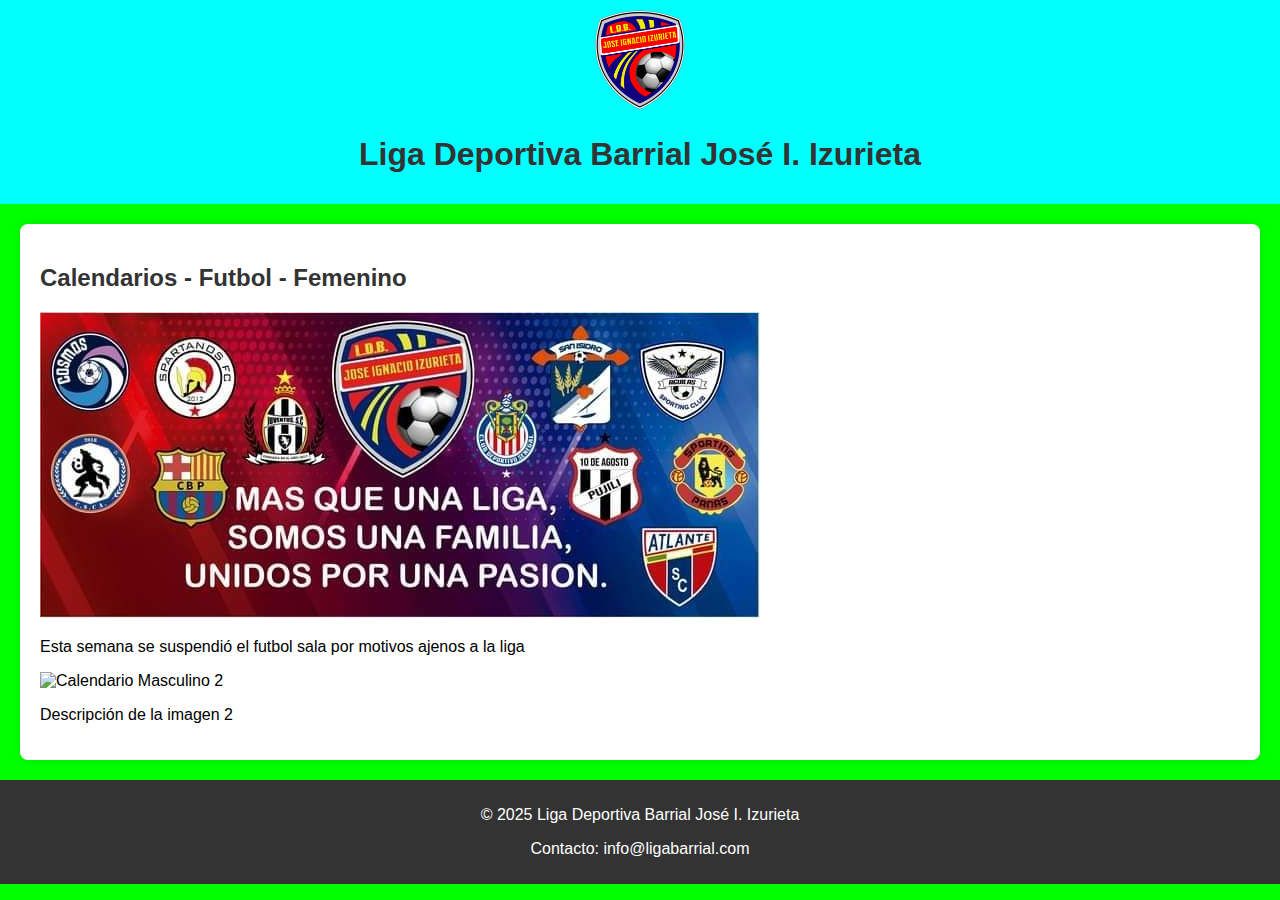
==== calendarios-futsala.html @ efafe52f "nuevos cambios en las secciones" ====
<!DOCTYPE html>
<html lang="es">
<head>
    <meta charset="UTF-8">
    <meta name="viewport" content="width=device-width, initial-scale=1.0">
    <title>Calendarios Masculino</title>
    <link rel="stylesheet" href="styles.css">
</head>
<body>
    <header>
        <img src="images/logo-liga.png" alt="Logo de la Liga" class="logo">
        <h1>Liga Deportiva Barrial José I. Izurieta</h1>
    </header>

    <section id="calendarios-futbol-femenino">
        <h2>Calendarios - Futbol - Femenino</h2>

        <!-- Ejemplo de cómo agregar una imagen -->
        <div class="imagen-calendario">
            <img src="images/calendario-femenino-1.jpg" alt="Calendario Femenino 1">
            <p>Esta semana se suspendió el futbol sala por motivos ajenos a la liga</p>
        </div>

        <!-- Otro ejemplo de imagen -->
        <div class="imagen-calendario">
            <img src="images/calendario-masculino-2.jpg" alt="Calendario Masculino 2">
            <p>Descripción de la imagen 2</p>
        </div>

        <!-- Puedes agregar más imágenes según sea necesario -->
    </section>

    <footer>
        <p>&copy; 2025 Liga Deportiva Barrial José I. Izurieta</p>
        <p>Contacto: info@ligabarrial.com</p>
    </footer>
</body>
</html>
---- styles.css ----
/* Estilos generales */
body {
    font-family: Arial, sans-serif;
    margin: 0;
    padding: 0;
    background-color: #00FF00;
}

header {
    background-color: #00FFFF;
    color: #333;
    padding: 10px 0;
    text-align: center;
}

header .logo {
    width: 100px;
    height: auto;
}

h1, h2 {
    color: #333;
}

section {
    padding: 20px;
    margin: 20px;
    background-color: #fff;
    border-radius: 8px;
    box-shadow: 0 0 10px rgba(0, 0, 0, 0.1);
}

a {
    color: #007BFF;
    text-decoration: none;
}

a:hover {
    text-decoration: underline;
}

table {
    width: 100%;
    border-collapse: collapse;
    margin-top: 20px;
}

table, th, td {
    border: 1px solid #ddd;
}

th, td {
    padding: 10px;
    text-align: center;
}

th {
    background-color: #f2f2f2;
}

form {
    display: flex;
    flex-direction: column;
}

form label {
    margin-bottom: 5px;
    font-weight: bold;
}

form input, form select, form button {
    margin-bottom: 10px;
    padding: 8px;
    border: 1px solid #ddd;
    border-radius: 4px;
}

form button {
    background-color: #007BFF;
    color: #fff;
    border: none;
    cursor: pointer;
}

form button:hover {
    background-color: #0056b3;
}

footer {
    background-color: #333;
    color: #fff;
    text-align: center;
    padding: 10px 0;
    margin-top: 20px;
}

/* Estilos para los enlaces rápidos en rectángulos */
.enlaces-container {
    display: flex;
    flex-wrap: wrap;
    justify-content: center;
    gap: 10px;
    padding: 20px;
}

.enlace-rectangulo {
    background-color: #007BFF;
    border-radius: 5px;
    text-align: center;
    width: 200px;
    padding: 15px;
    margin: 10px;
}

.enlace-rectangulo a {
    color: white;
    text-decoration: none;
    display: block;
}

.enlace-rectangulo:hover {
    background-color: #0056b3;
}
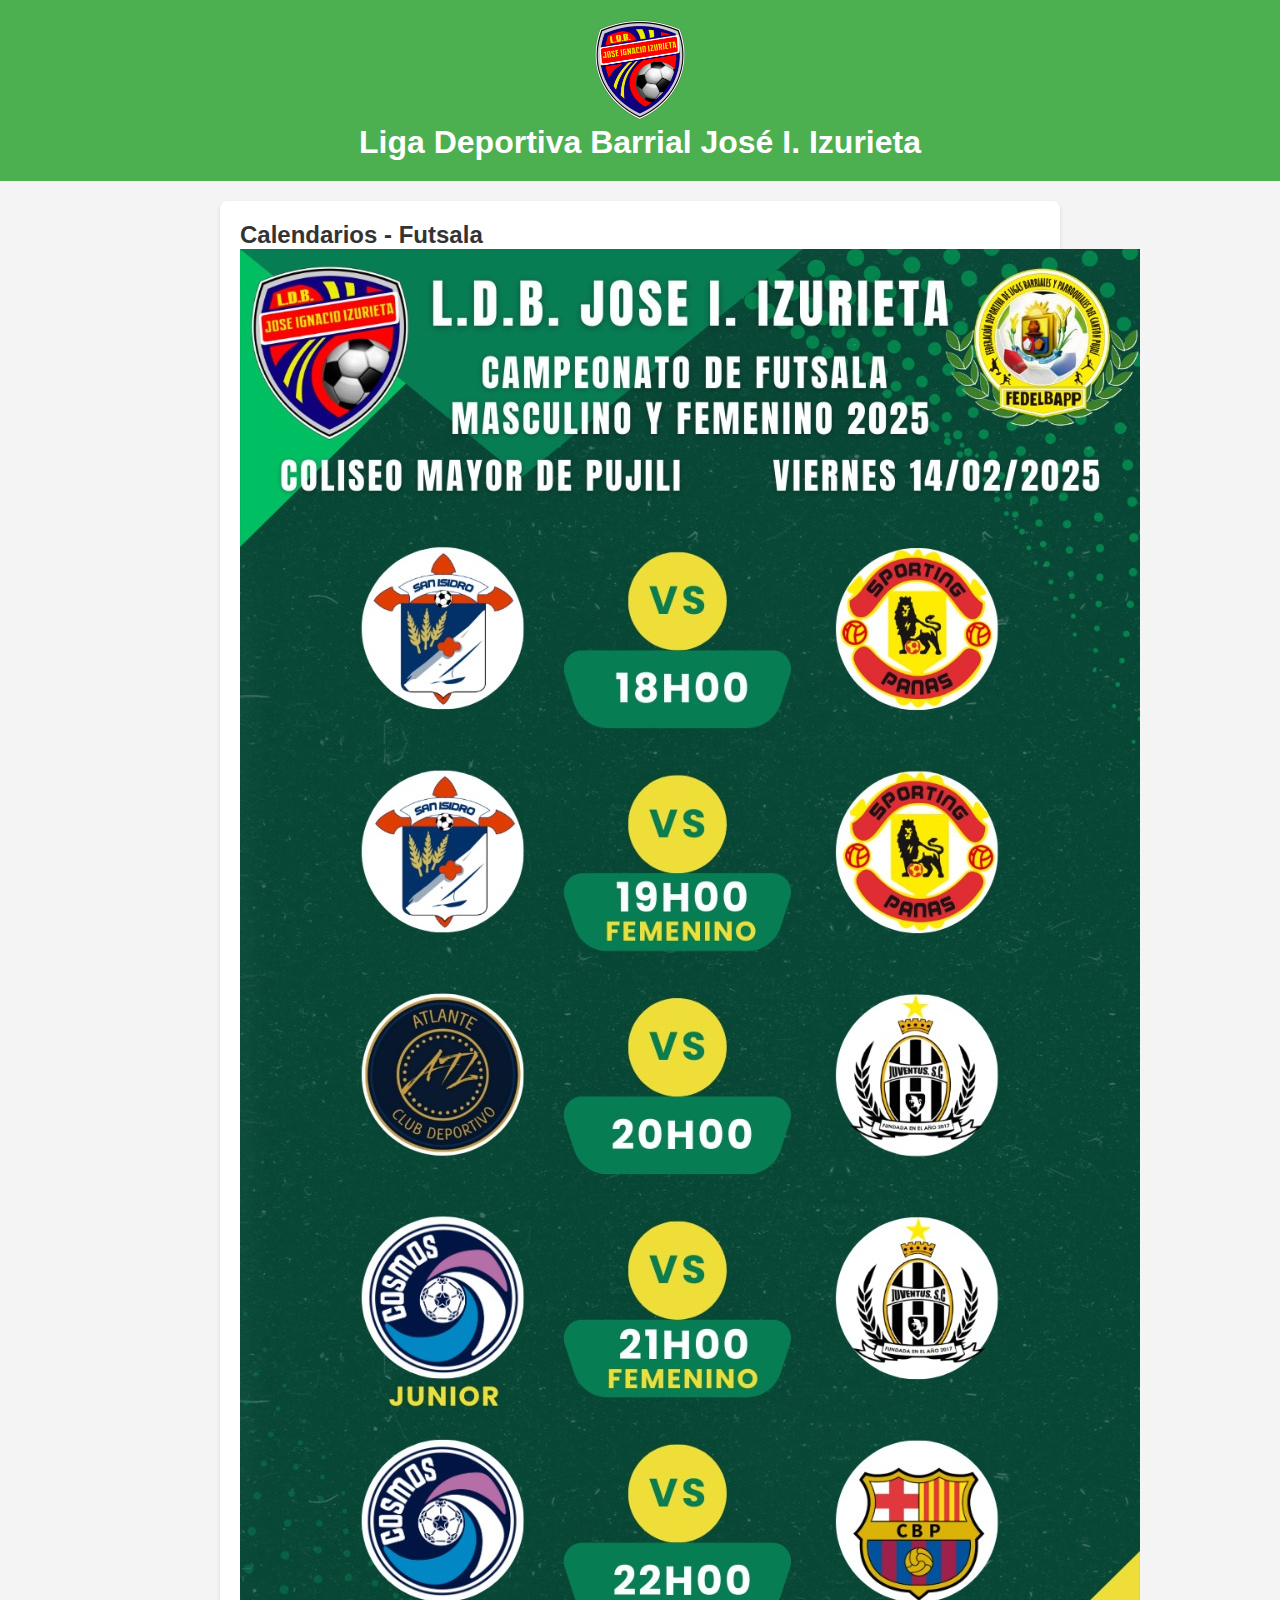
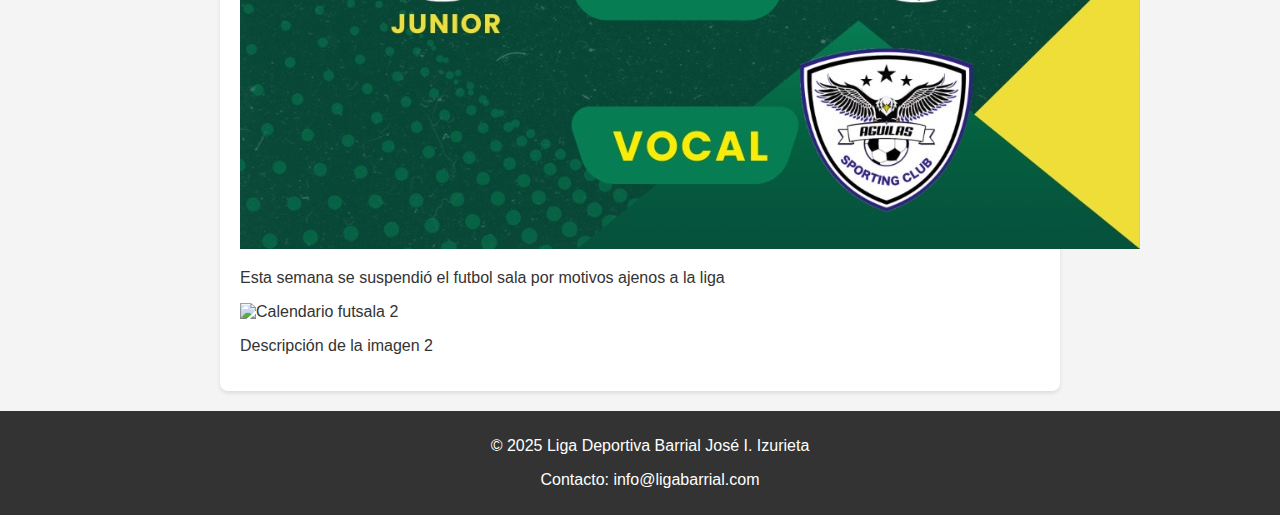
==== commit cff16cb5: "nuevos cambios en las secciones actulisaciones" ====
--- a/calendarios-futsala.html
+++ b/calendarios-futsala.html
@@ -12,18 +12,18 @@
         <h1>Liga Deportiva Barrial José I. Izurieta</h1>
     </header>
 
-    <section id="calendarios-futbol-femenino">
-        <h2>Calendarios - Futbol - Femenino</h2>
+    <section id="calendarios-futsala">
+        <h2>Calendarios - Futsala</h2>
 
         <!-- Ejemplo de cómo agregar una imagen -->
         <div class="imagen-calendario">
-            <img src="images/calendario-femenino-1.jpg" alt="Calendario Femenino 1">
+            <img src="images/calendario-futsala-1.jpg" alt="Calendario Futsala 1">
             <p>Esta semana se suspendió el futbol sala por motivos ajenos a la liga</p>
         </div>
 
         <!-- Otro ejemplo de imagen -->
         <div class="imagen-calendario">
-            <img src="images/calendario-masculino-2.jpg" alt="Calendario Masculino 2">
+            <img src="images/calendario-futsala-2.jpg" alt="Calendario futsala 2">
             <p>Descripción de la imagen 2</p>
         </div>
 
--- a/styles.css
+++ b/styles.css
@@ -3,121 +3,119 @@
     font-family: Arial, sans-serif;
     margin: 0;
     padding: 0;
-    background-color: #00FF00;
+    background-color: #f4f4f4;
+    color: #333;
 }
 
 header {
-    background-color: #00FFFF;
-    color: #333;
-    padding: 10px 0;
+    background-color: #4CAF50;
+    color: white;
+    padding: 20px;
     text-align: center;
 }
 
 header .logo {
-    width: 100px;
+    max-width: 100px;
     height: auto;
 }
 
 h1, h2 {
-    color: #333;
+    margin: 0;
 }
 
 section {
     padding: 20px;
-    margin: 20px;
-    background-color: #fff;
+    margin: 20px auto;
+    max-width: 800px;
+    background-color: white;
     border-radius: 8px;
-    box-shadow: 0 0 10px rgba(0, 0, 0, 0.1);
+    box-shadow: 0 2px 4px rgba(0, 0, 0, 0.1);
 }
 
-a {
-    color: #007BFF;
-    text-decoration: none;
-}
-
-a:hover {
-    text-decoration: underline;
-}
-
-table {
-    width: 100%;
-    border-collapse: collapse;
-    margin-top: 20px;
-}
-
-table, th, td {
-    border: 1px solid #ddd;
-}
-
-th, td {
-    padding: 10px;
-    text-align: center;
-}
-
-th {
-    background-color: #f2f2f2;
-}
-
-form {
-    display: flex;
-    flex-direction: column;
-}
-
-form label {
-    margin-bottom: 5px;
-    font-weight: bold;
-}
-
-form input, form select, form button {
-    margin-bottom: 10px;
-    padding: 8px;
-    border: 1px solid #ddd;
-    border-radius: 4px;
-}
-
-form button {
-    background-color: #007BFF;
-    color: #fff;
-    border: none;
-    cursor: pointer;
-}
-
-form button:hover {
-    background-color: #0056b3;
-}
-
-footer {
-    background-color: #333;
-    color: #fff;
-    text-align: center;
-    padding: 10px 0;
-    margin-top: 20px;
-}
-
-/* Estilos para los enlaces rápidos en rectángulos */
 .enlaces-container {
-    display: flex;
-    flex-wrap: wrap;
-    justify-content: center;
+    display: grid;
+    grid-template-columns: repeat(auto-fit, minmax(150px, 1fr));
     gap: 10px;
-    padding: 20px;
 }
 
 .enlace-rectangulo {
-    background-color: #007BFF;
-    border-radius: 5px;
+    background-color: #4CAF50;
+    padding: 15px;
     text-align: center;
-    width: 200px;
-    padding: 15px;
-    margin: 10px;
+    border-radius: 8px;
+    transition: background-color 0.3s ease;
 }
 
 .enlace-rectangulo a {
     color: white;
     text-decoration: none;
-    display: block;
+    font-weight: bold;
 }
 
 .enlace-rectangulo:hover {
-    background-color: #0056b3;
-}+    background-color: #45a049;
+}
+
+footer {
+    background-color: #333;
+    color: white;
+    text-align: center;
+    padding: 10px;
+    width: 100%;
+    position: relative; /* Cambiado de fixed a relative */
+    bottom: auto; /* Eliminado el bottom fijo */
+}
+
+/* Estilos para el formulario */
+#ingreso-datos {
+    display: none;
+    background-color: #f9f9f9;
+    padding: 20px;
+    border-radius: 8px;
+    box-shadow: 0 2px 4px rgba(0, 0, 0, 0.1);
+}
+
+#formulario-datos label {
+    display: block;
+    margin-bottom: 8px;
+    font-weight: bold;
+}
+
+#formulario-datos input,
+#formulario-datos select {
+    width: 100%;
+    padding: 10px;
+    margin-bottom: 15px;
+    border: 1px solid #ccc;
+    border-radius: 4px;
+}
+
+#formulario-datos button {
+    background-color: #4CAF50;
+    color: white;
+    padding: 10px 20px;
+    border: none;
+    border-radius: 4px;
+    cursor: pointer;
+}
+
+#formulario-datos button:hover {
+    background-color: #45a049;
+}
+
+/* Responsive Design */
+@media (max-width: 600px) {
+    .enlaces-container {
+        grid-template-columns: repeat(auto-fit, minmax(120px, 1fr));
+    }
+
+    header h1 {
+        font-size: 1.5rem;
+    }
+
+    section {
+        padding: 15px;
+        margin: 10px;
+    }
+}
+
